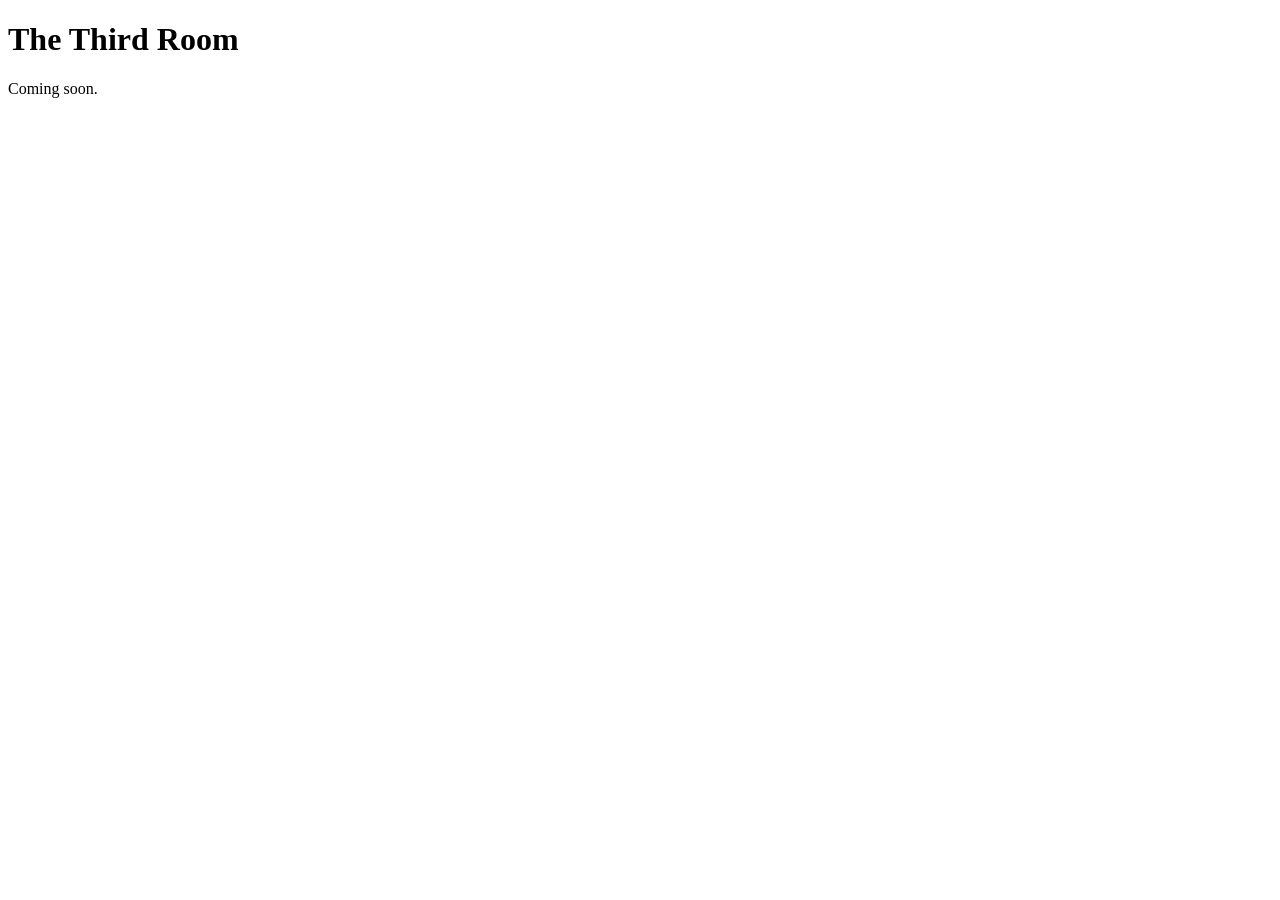
==== index.html @ aec76eaf "Create index.html" ====
<!DOCTYPE html>
<html lang="en">
<head>
  <meta charset="UTF-8">
  <meta name="viewport" content="width=device-width, initial-scale=1.0">
  <title>The Third Room</title>
</head>
<body>
  <h1>The Third Room</h1>
  <p>Coming soon.</p>
</body>
</html>
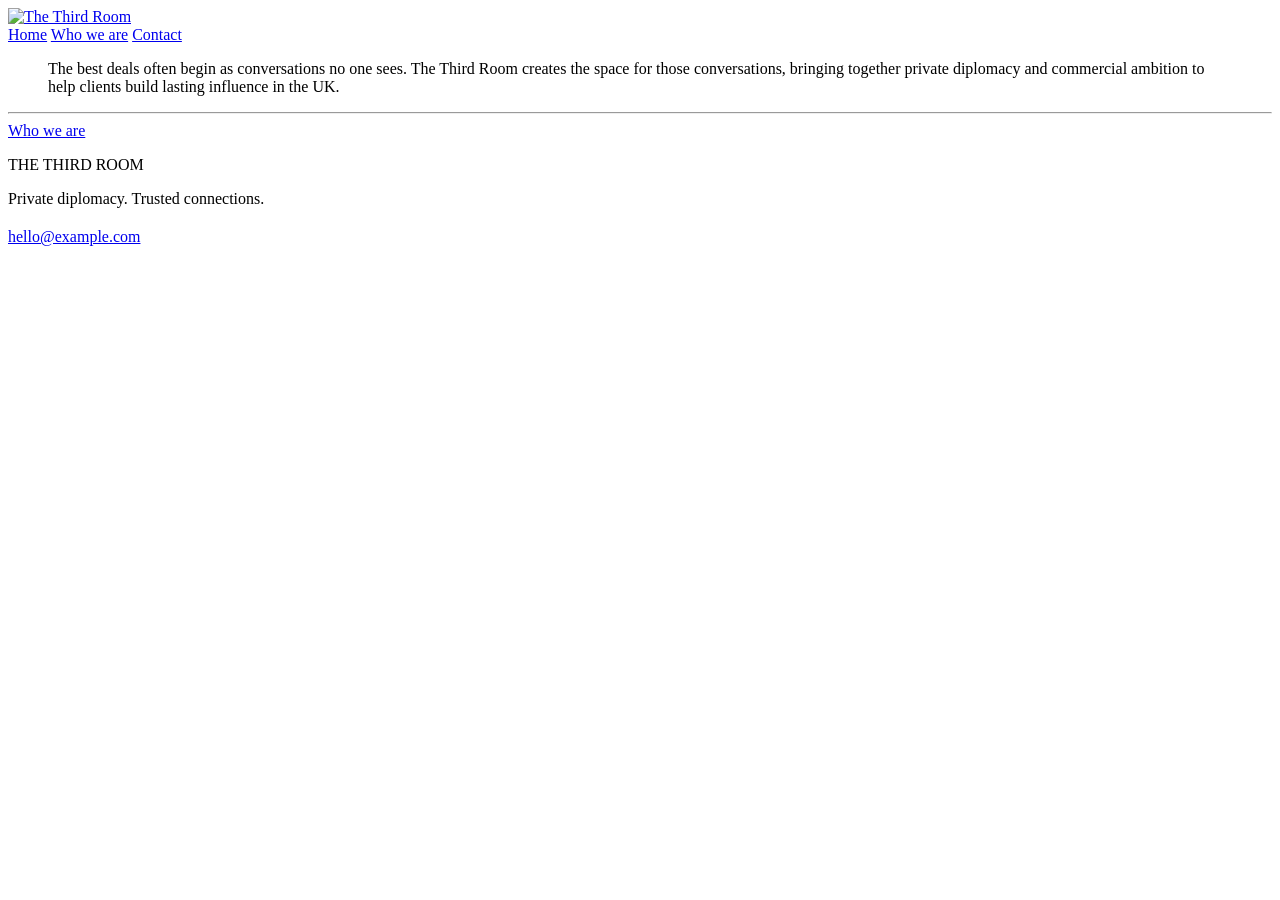
==== commit d6420aae: "Update index.html" ====
--- a/index.html
+++ b/index.html
@@ -1,12 +1,41 @@
 <!DOCTYPE html>
-<html lang="en">
+<html lang="en-GB">
 <head>
   <meta charset="UTF-8">
   <meta name="viewport" content="width=device-width, initial-scale=1.0">
-  <title>The Third Room</title>
+  <title>The Third Room | Private diplomacy. Trusted connections.</title>
+  <meta name="description" content="The Third Room brings together private diplomacy and commercial ambition to help clients build lasting influence in the UK.">
+  <link rel="preconnect" href="https://fonts.googleapis.com">
+  <link rel="preconnect" href="https://fonts.gstatic.com" crossorigin>
+  <link href="https://fonts.googleapis.com/css2?family=Cormorant+Garamond:ital,wght@0,500;1,400&family=Lato:wght@300;400&display=swap" rel="stylesheet">
+  <link rel="stylesheet" href="css/style.css">
 </head>
 <body>
-  <h1>The Third Room</h1>
-  <p>Coming soon.</p>
+ 
+  <header class="site-header">
+    <a class="logo" href="index.html"><img src="images/logo.png" alt="The Third Room"></a>
+    <nav>
+      <a href="index.html" class="active">Home</a>
+      <a href="who-we-are.html">Who we are</a>
+      <a href="#contact">Contact</a>
+    </nav>
+  </header>
+ 
+  <main>
+    <section class="hero">
+      <blockquote>
+        The best deals often begin as conversations no one sees. The Third Room creates the space for those conversations, bringing together private diplomacy and commercial ambition to help clients build lasting influence in the UK.
+      </blockquote>
+      <hr class="rule">
+      <a class="button" href="who-we-are.html">Who we are</a>
+    </section>
+  </main>
+ 
+  <footer class="site-footer" id="contact">
+    <p class="footer-name">THE THIRD ROOM</p>
+    <p>Private diplomacy. Trusted connections.</p>
+    <p style="margin-top:20px;"><a href="mailto:hello@example.com">hello@example.com</a></p>
+  </footer>
+ 
 </body>
 </html>
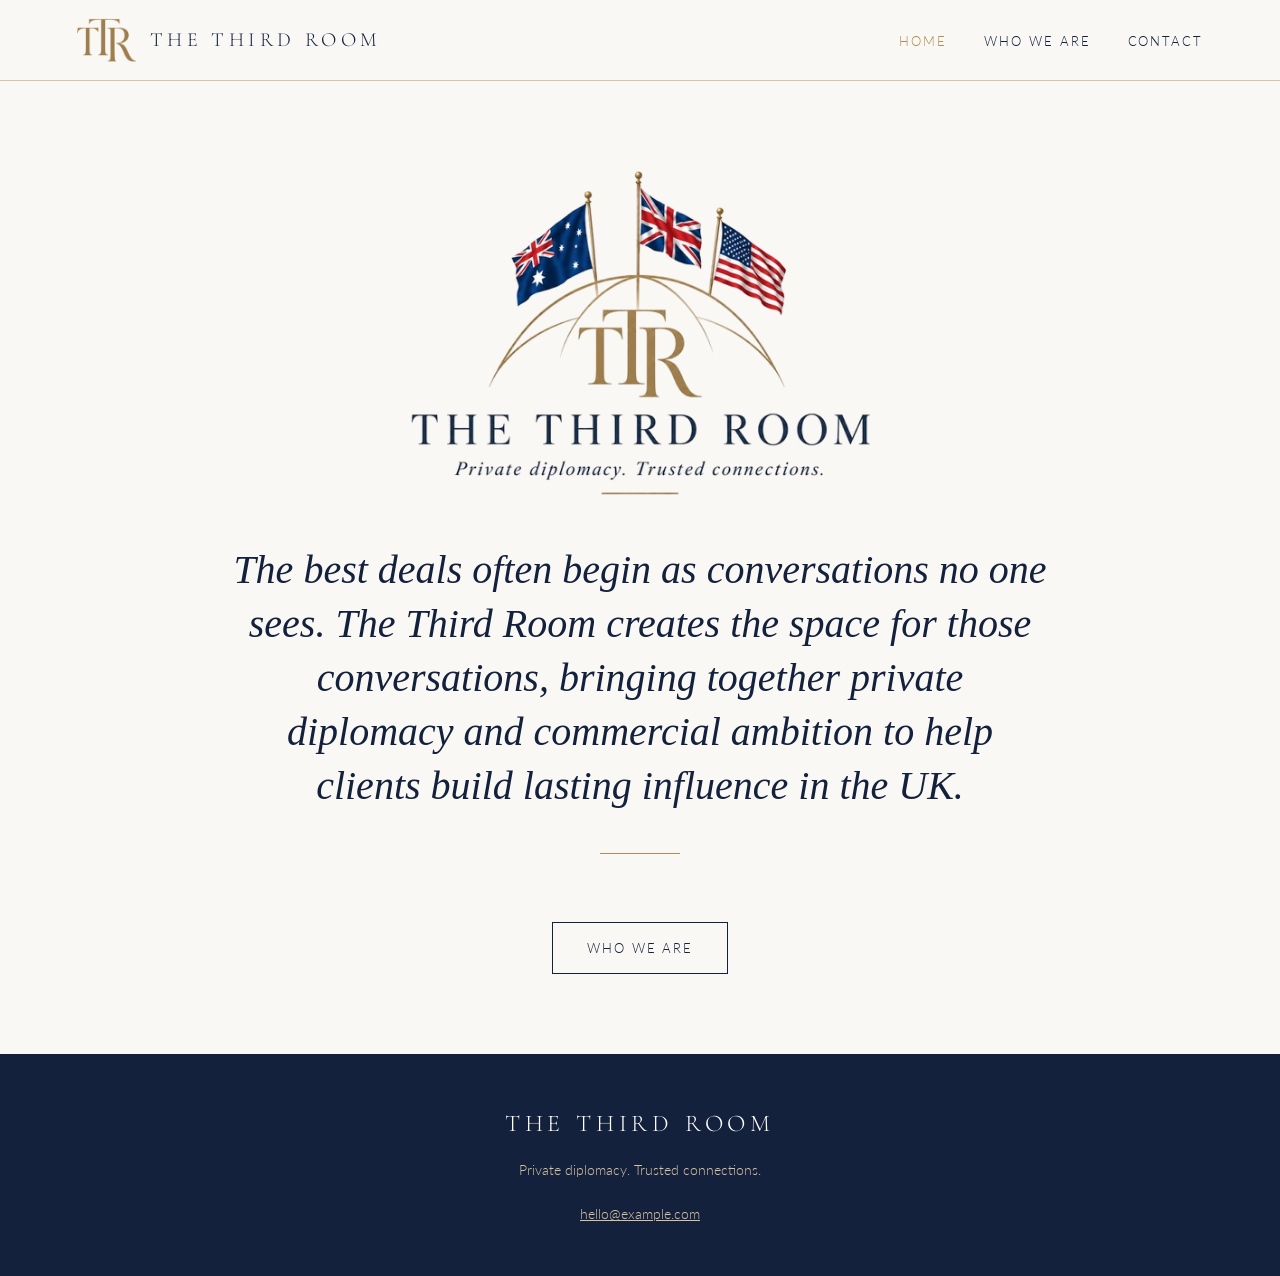
==== commit 22259e72: "Add files via upload" ====
--- a/index.html
+++ b/index.html
@@ -9,20 +9,23 @@
   <link rel="preconnect" href="https://fonts.gstatic.com" crossorigin>
   <link href="https://fonts.googleapis.com/css2?family=Cormorant+Garamond:ital,wght@0,500;1,400&family=Lato:wght@300;400&display=swap" rel="stylesheet">
   <link rel="stylesheet" href="css/style.css">
+  <link rel="icon" type="image/png" sizes="32x32" href="images/favicon-32.png">
+  <link rel="apple-touch-icon" href="images/apple-touch-icon.png">
 </head>
 <body>
- 
+
   <header class="site-header">
-    <a class="logo" href="index.html"><img src="images/logo.png" alt="The Third Room"></a>
+    <a class="logo" href="index.html"><img src="images/ttr-monogram.png" alt=""><span>THE THIRD ROOM</span></a>
     <nav>
       <a href="index.html" class="active">Home</a>
       <a href="who-we-are.html">Who we are</a>
       <a href="#contact">Contact</a>
     </nav>
   </header>
- 
+
   <main>
     <section class="hero">
+      <img class="hero-logo" src="images/logo-transparent.png" alt="The Third Room: Private diplomacy. Trusted connections.">
       <blockquote>
         The best deals often begin as conversations no one sees. The Third Room creates the space for those conversations, bringing together private diplomacy and commercial ambition to help clients build lasting influence in the UK.
       </blockquote>
@@ -30,12 +33,12 @@
       <a class="button" href="who-we-are.html">Who we are</a>
     </section>
   </main>
- 
+
   <footer class="site-footer" id="contact">
     <p class="footer-name">THE THIRD ROOM</p>
     <p>Private diplomacy. Trusted connections.</p>
     <p style="margin-top:20px;"><a href="mailto:hello@example.com">hello@example.com</a></p>
   </footer>
- 
+
 </body>
 </html>
--- a/css/style.css
+++ b/css/style.css
@@ -0,0 +1,171 @@
+:root {
+  --navy: #14213d;
+  --gold: #b08d57;
+  --gold-light: #d8c3a0;
+  --cream: #faf8f4;
+  --text: #2b2f38;
+  --muted: #6b6f78;
+  --serif: "Cormorant Garamond", Georgia, serif;
+  --sans: "Lato", "Helvetica Neue", Arial, sans-serif;
+}
+
+* { box-sizing: border-box; margin: 0; padding: 0; }
+
+body {
+  background: var(--cream);
+  color: var(--text);
+  font-family: var(--sans);
+  font-weight: 300;
+  line-height: 1.7;
+  font-size: 17px;
+}
+
+img { max-width: 100%; display: block; }
+a { color: var(--navy); }
+
+/* Header */
+.site-header {
+  display: flex;
+  align-items: center;
+  justify-content: space-between;
+  padding: 18px 6vw;
+  border-bottom: 1px solid var(--gold-light);
+  background: var(--cream);
+}
+.site-header .logo {
+  display: flex;
+  align-items: center;
+  gap: 14px;
+  text-decoration: none;
+}
+.site-header .logo img { height: 44px; width: auto; }
+.site-header .logo span {
+  font-family: var(--serif);
+  font-size: 20px;
+  letter-spacing: 0.22em;
+  color: var(--navy);
+}
+.site-header nav a {
+  margin-left: 32px;
+  text-decoration: none;
+  text-transform: uppercase;
+  letter-spacing: 0.15em;
+  font-size: 13px;
+  color: var(--navy);
+}
+.site-header nav a:hover,
+.site-header nav a.active { color: var(--gold); }
+
+/* Hero */
+.hero {
+  text-align: center;
+  padding: 90px 6vw 80px;
+}
+.hero img.hero-logo { width: min(460px, 90%); margin: 0 auto 48px; }
+.hero blockquote {
+  font-family: var(--serif);
+  font-style: italic;
+  font-size: clamp(26px, 3.4vw, 40px);
+  line-height: 1.35;
+  color: var(--navy);
+  max-width: 820px;
+  margin: 0 auto;
+}
+.rule {
+  width: 80px;
+  height: 1px;
+  background: var(--gold);
+  border: 0;
+  margin: 40px auto;
+}
+
+/* Sections */
+.section { padding: 70px 6vw; }
+.section.alt { background: #fff; }
+.container { max-width: 900px; margin: 0 auto; }
+h1, h2, h3 {
+  font-family: var(--serif);
+  font-weight: 500;
+  color: var(--navy);
+  line-height: 1.2;
+}
+h1 { font-size: clamp(36px, 4.5vw, 52px); margin-bottom: 12px; }
+h2 { font-size: clamp(28px, 3.2vw, 38px); margin-bottom: 20px; }
+h3 { font-size: 26px; margin-bottom: 4px; }
+.eyebrow {
+  text-transform: uppercase;
+  letter-spacing: 0.2em;
+  font-size: 12px;
+  color: var(--gold);
+  margin-bottom: 12px;
+}
+p + p { margin-top: 1em; }
+.lead { font-size: 20px; }
+
+/* Buttons */
+.button {
+  display: inline-block;
+  margin-top: 28px;
+  padding: 14px 34px;
+  border: 1px solid var(--navy);
+  color: var(--navy);
+  text-decoration: none;
+  text-transform: uppercase;
+  letter-spacing: 0.15em;
+  font-size: 13px;
+  transition: background 0.2s, color 0.2s;
+}
+.button:hover { background: var(--navy); color: var(--cream); }
+
+/* Profile */
+.profile {
+  display: grid;
+  grid-template-columns: 280px 1fr;
+  gap: 56px;
+  align-items: start;
+}
+.profile .photo {
+  aspect-ratio: 4 / 5;
+  background: #e9e4da;
+  border: 1px solid var(--gold-light);
+  display: flex;
+  align-items: center;
+  justify-content: center;
+  color: var(--muted);
+  font-size: 14px;
+  overflow: hidden;
+}
+.profile .photo img { width: 100%; height: 100%; object-fit: cover; }
+.profile .role {
+  color: var(--gold);
+  text-transform: uppercase;
+  letter-spacing: 0.15em;
+  font-size: 13px;
+  margin-bottom: 20px;
+}
+
+/* Footer */
+.site-footer {
+  background: var(--navy);
+  color: var(--gold-light);
+  text-align: center;
+  padding: 50px 6vw;
+  font-size: 14px;
+}
+.site-footer .footer-name {
+  font-family: var(--serif);
+  font-size: 24px;
+  letter-spacing: 0.2em;
+  color: #fff;
+  margin-bottom: 6px;
+}
+.site-footer a { color: var(--gold-light); }
+
+/* Mobile */
+@media (max-width: 720px) {
+  .site-header { flex-direction: column; gap: 12px; }
+  .site-header nav a { margin: 0 12px; }
+  .profile { grid-template-columns: 1fr; gap: 28px; }
+  .profile .photo { max-width: 280px; }
+  .hero { padding: 60px 6vw; }
+}
